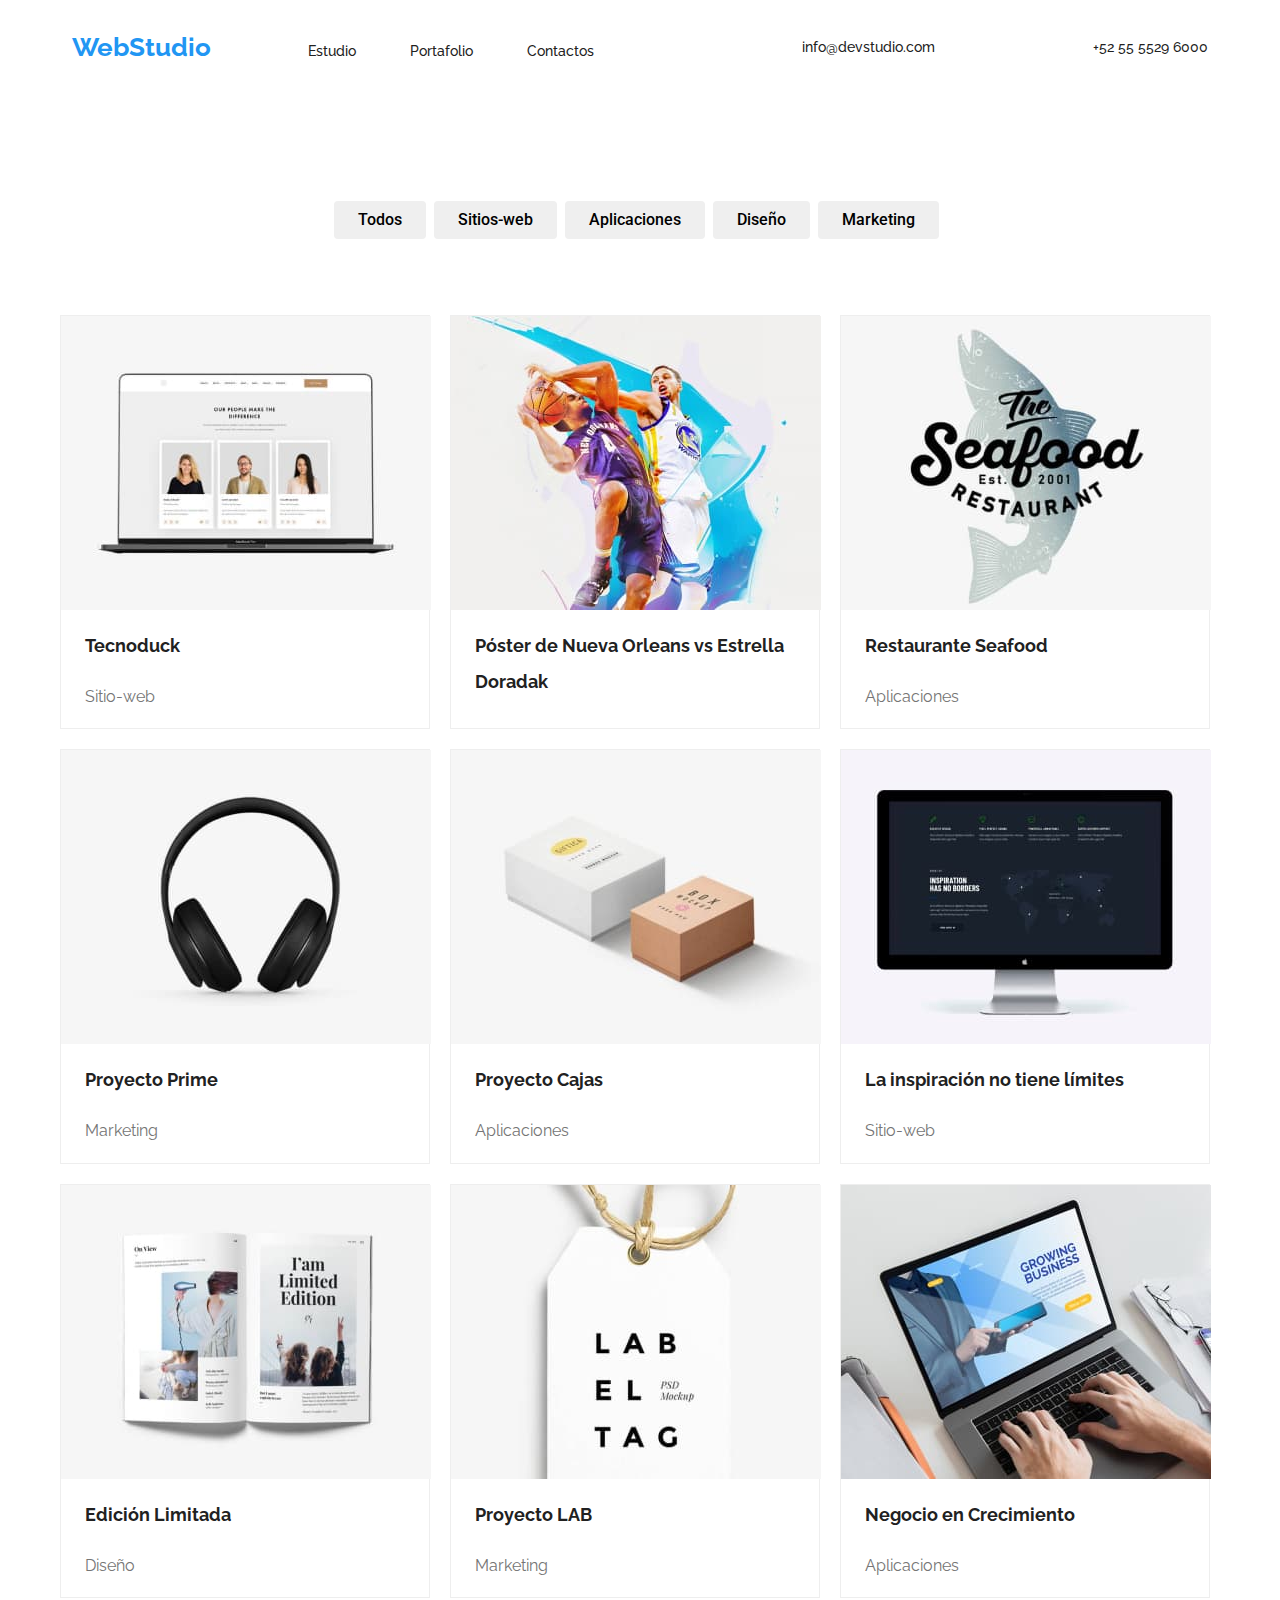
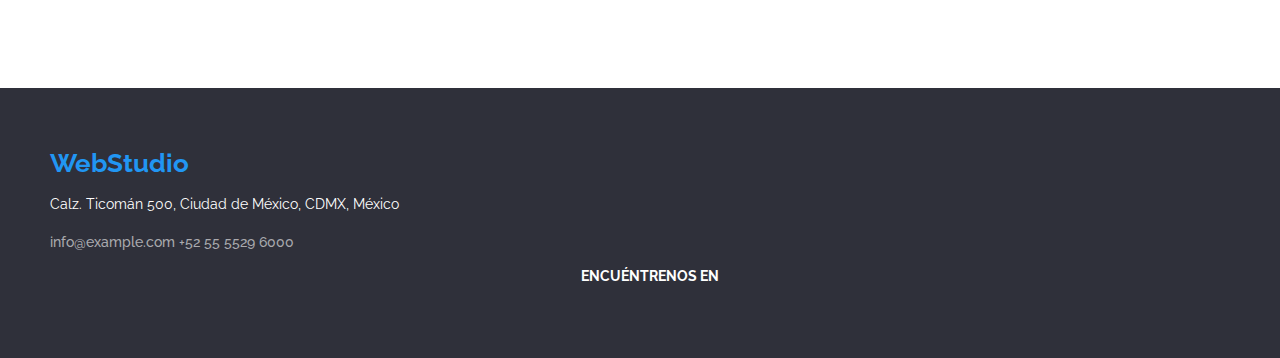
==== portfolio.html @ 9aca6846 "files" ====
<!DOCTYPE html>
<html lang="es">
  <head>
    <meta charset="utf-8" />
    <meta http-equiv="X-UA-Compatible" content="IE=edge" />
    <title>Portafolio</title>
    <meta name="description" content="portfolio" />
    <meta name="viewport" content="width=device-width, initial-scale=1" />
    <link
      rel="stylesheet"
      href="https://cdnjs.cloudflare.com/ajax/libs/modern-normalize/1.0.0/modern-normalize.min.css"
    />
    <link rel="stylesheet" href="css/styles.css" />
    <link
      href="https://fonts.googleapis.com/css2?family=Raleway:wght@700&family=Roboto:wght@400;500;700;900&display=swap"
      rel="stylesheet"
    />
  </head>

  <body>
    <!-- Encabezado de la página -->
    <header>
      <div class="container nav-container">
        <nav>
          <!-- Navegación a otros sitios -->
          <a class="logo" href="/">WebStudio</a>
          <a class="active-link" href="index.html">Estudio</a>
          <a class="active-link" href="portfolio.html">Portafolio</a>
          <a class="active-link" href="">Contactos</a>
        </nav>

        <a class="contact-link" href="mailto:info@devstudio.com"
          >info@devstudio.com</a
        >
        <a class="contact-link" href="tel:+525555296000">+52 55 5529 6000</a>
      </div>
    </header>

    <!-- Contenido único de la página -->
    <main>
      <div class="container buttons">
        <button class="active-button" type="button">Todos</button>
        <button class="active-button" type="button">Sitios-web</button>
        <button class="active-button" type="button">Aplicaciones</button>
        <button class="active-button" type="button">Diseño</button>
        <button class="active-button" type="button">Marketing</button>
      </div>
      <!-- Secciones -->
      <div class="container">
        <section class="project-container">
          <div class="card">
            <img
              class="card-image"
              src="images/1p.jpg"
              alt="Pantalla de un portátil, mostrando tres perfiles dos de mujeres y una de hombre en el centro"
              width="370"
              height="294"
            />
            <h3 class="card-heading list-title">Tecnoduck</h3>
            <p class="card-heading list-description">Sitio-web</p>
          </div>
          <div class="card">
            <img
              class="card-image"
              src="images/2p.jpg"
              alt="Dos hombres jugando baloncesto, uno está vestido de morado, tratando de lanzar el balón, el otro vestido de blanco, impidiendo el lanzamiento"
              width="370"
              height="294"
            />
            <h3 class="card-heading list-title">
              Póster de Nueva Orleans vs Estrella Doradak
            </h3>
          </div>
          <div class="card">
            <img
              class="card-image"
              src="images/3p.jpg"
              alt="Logo del restaurante The Seafood"
              width="370"
              height="294"
            />
            <h3 class="card-heading list-title">Restaurante Seafood</h3>
            <p class="card-heading list-description">Aplicaciones</p>
          </div>
          <div class="card">
            <img
              class="card-image"
              src="images/4p.jpg"
              alt="Un par de auriculares color negro"
              width="370"
              height="294"
            />
            <h3 class="card-heading list-title">Proyecto Prime</h3>
            <p class="card-heading list-description">Marketing</p>
          </div>
          <div class="card">
            <img
              class="card-image"
              src="images/5p.jpg"
              alt="Dos cajas, una blanca el doble de grande que la caja de color café claro"
              width="370"
              height="294"
            />
            <h3 class="card-heading list-title">Proyecto Cajas</h3>
            <p class="card-heading list-description">Aplicaciones</p>
          </div>
          <div class="card">
            <img
              class="card-image"
              src="images/6p.jpg"
              alt="Monitor de la marca Mac, presentando unas estadísticas y un mapa del mundo"
              width="370"
              height="294"
            />
            <h3 class="card-heading list-title">
              La inspiración no tiene límites
            </h3>
            <p class="card-heading list-description">Sitio-web</p>
          </div>

          <div class="card">
            <img
              class="card-image"
              src="images/7p.jpg"
              alt="Un par de auriculares color negro"
              width="370"
              height="294"
            />
            <h3 class="card-heading list-title">Edición Limitada</h3>
            <p class="card-heading list-description">Diseño</p>
          </div>
          <div class="card">
            <img
              class="card-image"
              src="images/8p.jpg"
              alt="Dos cajas, una blanca el doble de grande que la caja de color café claro"
              width="370"
              height="294"
            />
            <h3 class="card-heading list-title">Proyecto LAB</h3>
            <p class="card-heading list-description">Marketing</p>
          </div>
          <div class="card">
            <img
              class="card-image"
              src="images/9p.jpg"
              alt="Monitor de la marca Mac, presentando unas estadísticas y un mapa del mundo"
              width="370"
              height="294"
            />
            <h3 class="card-heading list-title">Negocio en Crecimiento</h3>
            <p class="card-heading list-description">Aplicaciones</p>
          </div>
        </section>
      </div>
    </main>

    <!-- Pie de página -->
    <footer class="footer-container">
      <div class="container">
        <a class="logo" href="/">WebStudio</a>
        <address class="add">
          <p>Calz. Ticomán 500, Ciudad de México, CDMX, México</p>
          <a class="footer-contact-link" href="mailto:info@example.com"
            >info@example.com</a
          >
          <a class="footer-contact-link" href="tel:+525555296000"
            >+52 55 5529 6000</a
          >
        </address>
        <p class="social-media">Encuéntrenos en</p>
      </div>
    </footer>
  </body>
</html>
---- css/styles.css ----
body{
    color: #212121;
    font-family: 'Roboto', sans-serif;
    font-family: 'Raleway', sans-serif;
}

.container{
    width: 1200px;
    margin-left: auto;
    margin-right: auto;
}

/*Navegación a otros sitios*/

.nav-container{
    display: flex;
    padding: 32px;
    justify-content: space-between; 
    align-items: center;
}

.logo{
    color: #2196F3;
    font-family: Raleway !important;
    font-size: 26px;
    font-weight: 700;
    line-height: 1.2;
    text-decoration: none;
    margin-right: 93px;
}
.active-link{
    color: #212121;
    font-size: 14px;
    font-weight: 500;
    line-height: 1.2;
    text-decoration: none;
    margin-right: 50px;
}
.active-link:hover{
    color: #2196F3;
}

.contact-link{
    color: #212121;
    font-size: 14px;
    line-height: 1.2;
    font-weight: 500;
    text-decoration: none;
}

.contact-link:hover{
    color: #2196F3;
}

/*--------------------*/
/*Index*/
/*--------------------*/

/* Contenido único de la página*/

.title-container {
    display: flex;
    height: 600px;
    background-color: #2F303A;
    justify-content: center;
    align-items: center;
    flex-direction: column;
}
.h1-title{
    color: #FFFFFF;
    font-size: 44px;
    font-weight: 900;
    line-height: 1.4;
    text-transform: uppercase;
    text-align: center;
    padding-right: 280px;
    padding-left: 280px;
}

.button-index{
    color: #FFFFFF;
    background-color: #2196F3;
    border: 5px solid #2196F3;
    border-radius: 5px;
    font-size: 16px;
    line-height: 1.9;
    font-weight: 700;
    cursor: pointer;
    
}

/*Valores de la compañía*/

.values-container{
    display: flex;
    margin-right: 30px;
    padding-top: 95px;
    flex-direction: row;
    justify-content: space-between;
    flex-wrap: wrap;
   
}
.values{
    width: 250px;
    display: block;
    font-size: 14px;
    font-weight: 700;
    line-height: 1.1;
    text-transform: uppercase;
    padding-bottom: 10px;
}

.values-description{
    width: 250px;
    display: block;
    color: #757575 !important;
    font-size: 14px;
    line-height: 1.7;
}

/*Secciones*/

.h2-title{
    font-weight: 700;
    font-size: 36px;
    line-height: 1.2px;
    text-align: center;
    padding-top: 94px;
    padding-bottom: 50px;
}

.devices-images{
    display: flex;
    padding-bottom: 94px;
    justify-content: space-between;
}

.member-container{
    background-color:#F5F4FA;
}
.members-section{
    padding-bottom: 94px;
    display: flex;
    justify-content: space-between;
}

.member-card{
    box-sizing: border-box;
    width: 270px;
    background: #FFFFFF;
    box-shadow: 0px 1px 3px rgba(0, 0, 0, 0.12), 0px 1px 1px rgba(0, 0, 0, 0.14), 0px 2px 1px rgba(0, 0, 0, 0.2);
    border-radius: 0px 0px 4px 4px;
}

.member-image{
    display: block;
}

.team-members{
    font-weight: 500;
    font-size: 16px;
    line-height: 1.2;
    text-align: center;
}

.position{
    color: #757575;
    font-weight: 400;
    font-size: 16px;
    line-height: 1.2;
    text-align: center;
}

/*Pie de página*/

.footer-container{
    display: flex;
    padding-top: 60px;
    padding-bottom: 60px;
    padding-left: 20px;
    background-color: #2F303A;
    flex-wrap: wrap;
}

.add{
    color:#FFFFFF;
    font-style: normal;
    font-size: 14px;
    line-height: 1.7;
}

.footer-contact-link{
    color: rgba(255, 255, 255, 0.6);;
    font-style: normal;
    font-size: 14px;
    line-height: 1.2;
    font-weight: 500;
    text-decoration: none;
}

/*--------------------*/
/*Portfolio*/
/*--------------------*/

/*Contenido único de la página*/

.buttons{
    display: flex;
    margin-top: 106px;
    padding-bottom: 56px;
    justify-content: center;
    flex-basis: calc((100%-32px)/5);
}
.active-button{
    font-family: 'Roboto';
    font-size: 16px;
    line-height: 1.6;
    font-weight: 500;
    border:0;
    border-radius: 4px;
    padding: 6px 24px;
    margin-right: 8px;
}

.active-button:hover{
    color: #FFFFFF;
    background-color: #2196F3;
    cursor: pointer;
    box-shadow: 0px 3px 1px rgba(0, 0, 0, 0.1), 0px 1px 2px rgba(0, 0, 0, 0.08), 0px 2px 2px rgba(0, 0, 0, 0.12);
}

/*Secciones*/

.project-container{
    display: flex;
    padding: 20px;
    padding-bottom: 90px;
    flex-wrap: wrap;
    gap: 20px;
}

.card{
    box-sizing: border-box;
    width: 370px;
    background: #FFFFFF;
    border: 1px solid #EEEEEE;
    
}

.card:hover{
    cursor: pointer;
    box-shadow: 0px 1px 1px rgba(0, 0, 0, 0.12), 0px 4px 4px rgba(0, 0, 0, 0.06), 1px 4px 6px rgba(0, 0, 0, 0.16);
}

.card-image{
    display: block;
}

.card-heading{
    padding-right: 24px;
    padding-left: 24px;
}

.list-title{
    font-weight: 700;
    font-size: 18px;
    line-height: 2;
}

.list-description{
    color: #757575 !important;
    font-size: 16px;
    line-height: 1.9;
}

/*Pie de página*/

.social-media{
    display: flex;
    justify-content: center;
    align-self: flex-start;
    color: #FFFFFF;
    background-color: #2F303A;
    font-weight: 700;
    font-size: 14px;
    line-height: 1.1;
    text-transform: uppercase;
}
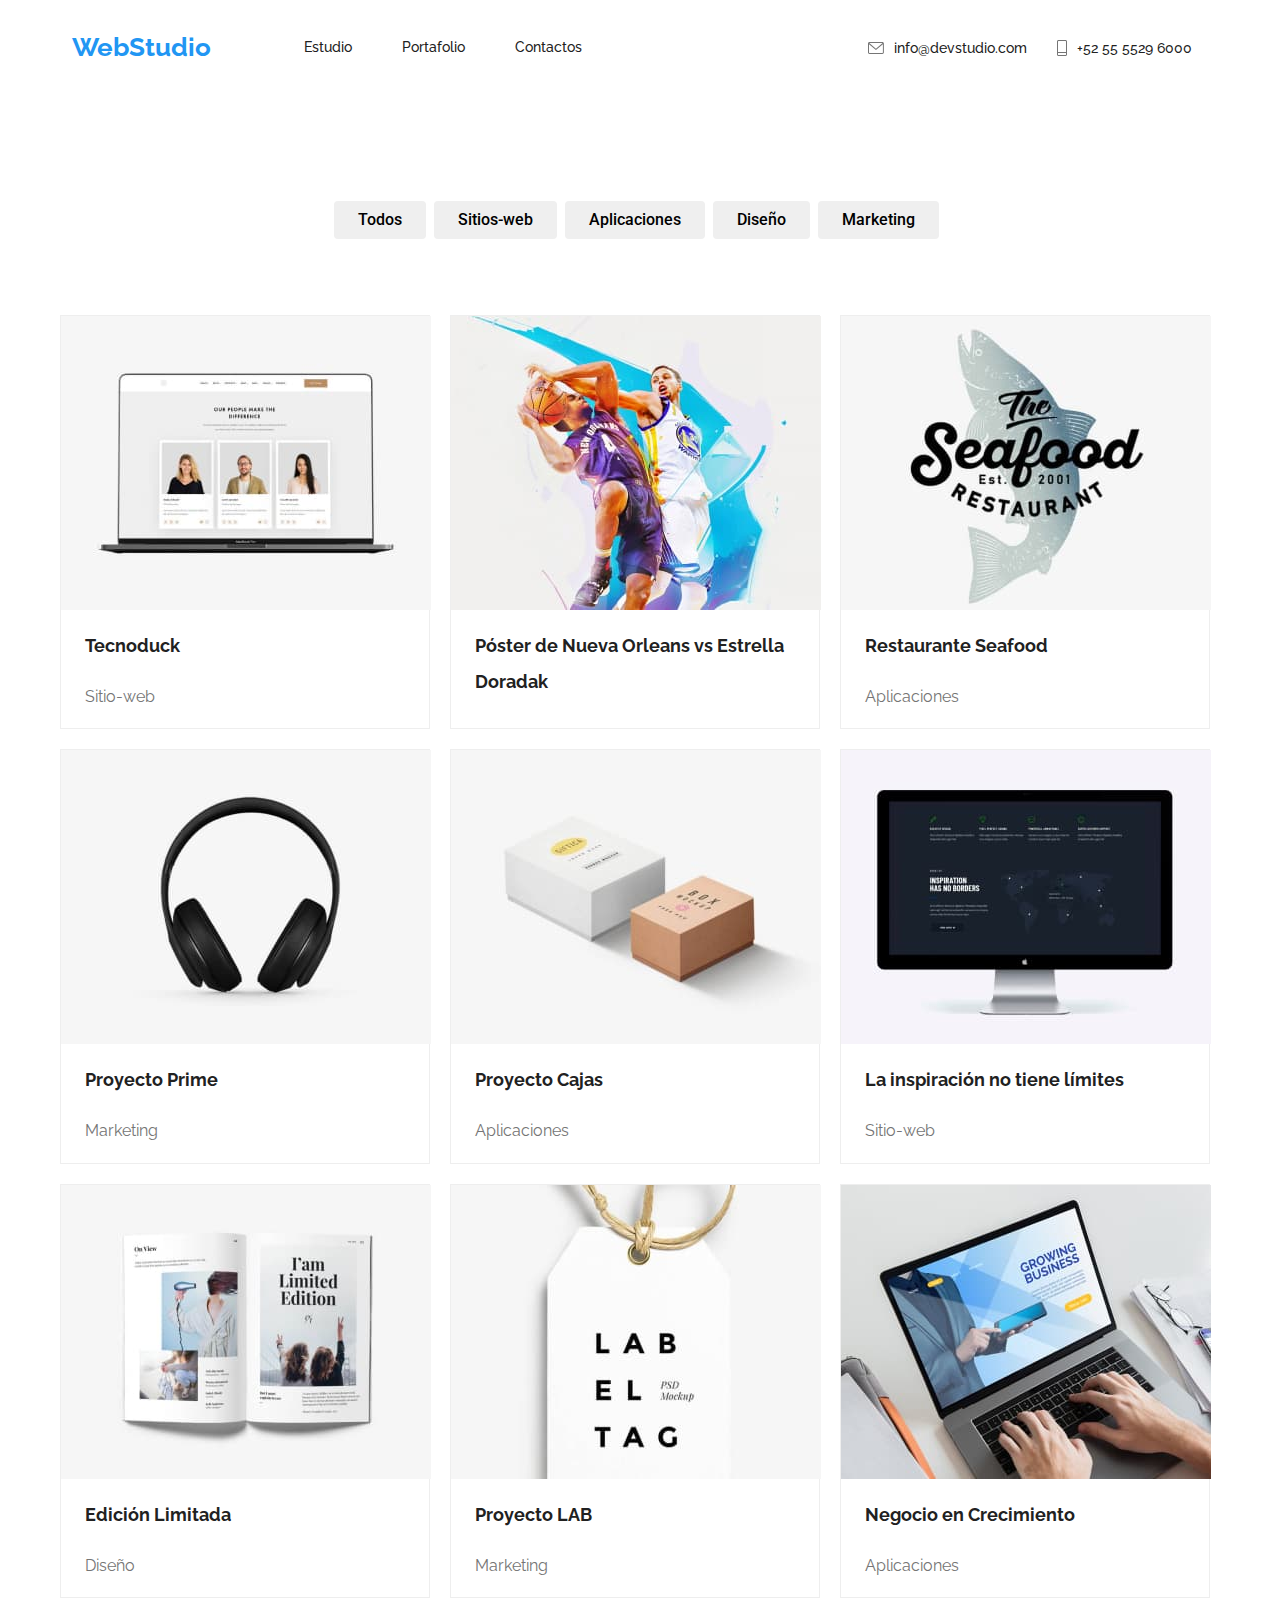
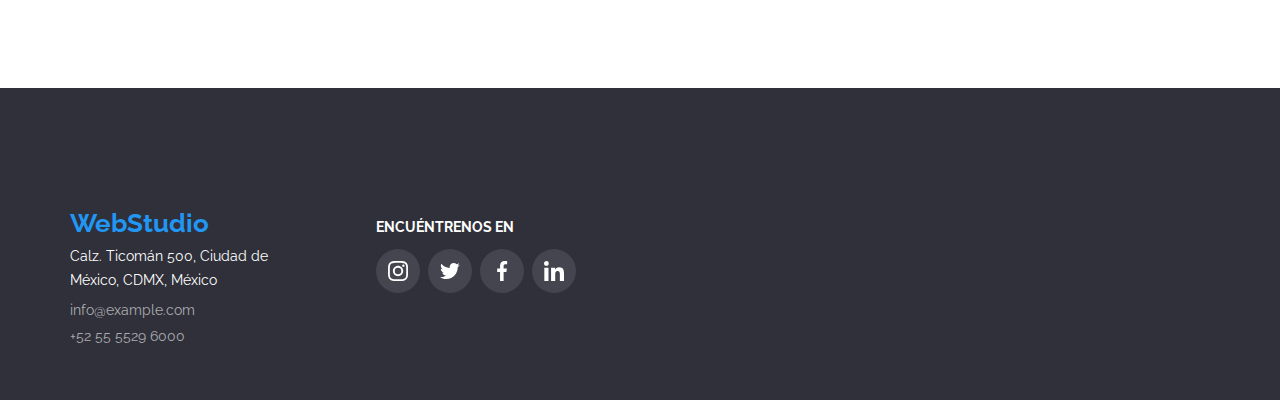
==== commit c78a942c: "svg" ====
--- a/portfolio.html
+++ b/portfolio.html
@@ -20,8 +20,8 @@
   <body>
     <!-- Encabezado de la página -->
     <header>
-      <div class="container nav-container">
-        <nav>
+      <div class="container">
+        <nav class="nav-container">
           <!-- Navegación a otros sitios -->
           <a class="logo" href="/">WebStudio</a>
           <a class="active-link" href="index.html">Estudio</a>
@@ -29,10 +29,18 @@
           <a class="active-link" href="">Contactos</a>
         </nav>
 
-        <a class="contact-link" href="mailto:info@devstudio.com"
-          >info@devstudio.com</a
-        >
-        <a class="contact-link" href="tel:+525555296000">+52 55 5529 6000</a>
+        <div class="contact-container">
+          <svg class="icon" width="16" height="16">
+            <use href="./images/symbol-defs.svg#icon-mail"></use>
+          </svg>
+          <a class="contact-link" href="mailto:info@devstudio.com"
+            >info@devstudio.com</a
+          >
+          <svg class="icon" width="10" height="16">
+            <use href="./images/symbol-defs.svg#icon-cel"></use>
+          </svg>
+          <a class="contact-link" href="tel:+525555296000">+52 55 5529 6000</a>
+        </div>
       </div>
     </header>
 
@@ -158,17 +166,64 @@
     <!-- Pie de página -->
     <footer class="footer-container">
       <div class="container">
-        <a class="logo" href="/">WebStudio</a>
-        <address class="add">
-          <p>Calz. Ticomán 500, Ciudad de México, CDMX, México</p>
-          <a class="footer-contact-link" href="mailto:info@example.com"
-            >info@example.com</a
-          >
-          <a class="footer-contact-link" href="tel:+525555296000"
-            >+52 55 5529 6000</a
-          >
-        </address>
-        <p class="social-media">Encuéntrenos en</p>
+        <div class="footer-container1">
+          <a class="logo" href="/">WebStudio</a>
+          <address class="add">
+            Calz. Ticomán 500, Ciudad de México, CDMX, México
+              <a class="footer-contact-link" href="mailto:info@example.com"
+                >info@example.com</a>
+              <a class="footer-contact-link" href="tel:+525555296000"
+                >+52 55 5529 6000</a
+              >
+          </address>
+        </div>
+        <div class="footer-container2">
+          <p class="social-media">Encuéntrenos en</p>
+          <a href="/">
+            <svg class="icon-footer" width="44" height="44">
+              <use
+                href="./images/symbol-defs.svg#icon-instagram"
+                width="20"
+                height="20"
+                x="12"
+                y="12"
+              ></use>
+            </svg>
+          </a>
+          <a href="/">
+            <svg class="icon-footer" width="44" height="44">
+              <use
+                href="./images/symbol-defs.svg#icon-twiter"
+                width="20"
+                height="20"
+                x="12"
+                y="12"
+              ></use>
+            </svg>
+          </a>
+          <a href="/">
+            <svg class="icon-footer" width="44" height="44">
+              <use
+                href="./images/symbol-defs.svg#icon-facebook"
+                width="20"
+                height="20"
+                x="12"
+                y="12"
+              ></use>
+            </svg>
+          </a>
+          <a href="/">
+            <svg class="icon-footer" width="44" height="44">
+              <use
+                href="./images/symbol-defs.svg#icon-linkedin"
+                width="20"
+                height="20"
+                x="12"
+                y="12"
+              ></use>
+            </svg>
+          </a>
+        </div>
       </div>
     </footer>
   </body>
--- a/css/styles.css
+++ b/css/styles.css
@@ -13,9 +13,9 @@
 /*Navegación a otros sitios*/
 
 .nav-container{
-    display: flex;
+    display: inline-flex;
     padding: 32px;
-    justify-content: space-between; 
+    justify-content: flex-start; 
     align-items: center;
 }
 
@@ -28,6 +28,7 @@
     text-decoration: none;
     margin-right: 93px;
 }
+
 .active-link{
     color: #212121;
     font-size: 14px;
@@ -40,8 +41,24 @@
     color: #2196F3;
 }
 
+.contact-container{
+    display: inline-flex;
+    margin-left: 200px;
+    justify-content: flex-end; 
+    align-items: flex-start;
+}
+.icon{
+    display: inline-flex;
+    margin-right: 10px;
+    fill: #757575;
+}
+
+.icon:hover{
+    fill:#2196F3;
+}
 .contact-link{
     color: #212121;
+    margin-right: 30px;
     font-size: 14px;
     line-height: 1.2;
     font-weight: 500;
@@ -58,13 +75,24 @@
 
 /* Contenido único de la página*/
 
+.container-fluid {
+    height: 600px;
+    background-image: url(./images/fondo1.jpg);
+    background-repeat: no-repeat;
+    background-position: center;
+    background-size: cover;
+  }
+
 .title-container {
-    display: flex;
+    display: flex; 
     height: 600px;
-    background-color: #2F303A;
+    box-sizing: border-box;
+    margin-bottom: 82px;
+    background-color:rgba(47, 48, 58, 0.4);
     justify-content: center;
     align-items: center;
     flex-direction: column;
+     
 }
 .h1-title{
     color: #FFFFFF;
@@ -94,31 +122,39 @@
 .values-container{
     display: flex;
     margin-right: 30px;
-    padding-top: 95px;
+    padding-top: 30px;
     flex-direction: row;
     justify-content: space-between;
     flex-wrap: wrap;
-   
-}
+}
+
+.icon-benefits {
+    display: inline-flex;
+    justify-content: center;
+    background: #F5F4FA;
+    border-radius: 4px;
+    fill: #2a2a2a;
+  }
+
 .values{
+    display: block;
     width: 250px;
-    display: block;
     font-size: 14px;
     font-weight: 700;
     line-height: 1.1;
     text-transform: uppercase;
-    padding-bottom: 10px;
+    margin-bottom: 10px;
 }
 
 .values-description{
+    display: block;
     width: 250px;
-    display: block;
     color: #757575 !important;
     font-size: 14px;
     line-height: 1.7;
 }
 
-/*Secciones*/
+/*A qué nos dedicamos*/
 
 .h2-title{
     font-weight: 700;
@@ -135,6 +171,8 @@
     justify-content: space-between;
 }
 
+/*Nuestro Equipo*/
+
 .member-container{
     background-color:#F5F4FA;
 }
@@ -147,6 +185,7 @@
 .member-card{
     box-sizing: border-box;
     width: 270px;
+    height: 428px;
     background: #FFFFFF;
     box-shadow: 0px 1px 3px rgba(0, 0, 0, 0.12), 0px 1px 1px rgba(0, 0, 0, 0.14), 0px 2px 1px rgba(0, 0, 0, 0.2);
     border-radius: 0px 0px 4px 4px;
@@ -170,19 +209,71 @@
     line-height: 1.2;
     text-align: center;
 }
+.icon-container{
+    display: flex;
+    flex-direction: row;
+    justify-content: center;
+}
+.icon-socialmedia {
+    display: inline-flex;
+    justify-content: center;
+    background:#FFFFFF;
+    border-radius: 50px;
+    fill: #AFB1B8;
+    cursor: pointer;
+  }
+
+  .icon-socialmedia:hover {
+    background: #2196F3;
+    fill: #FFFFFF;
+  }
+
+/*Clientes Regulares*/
+
+.customer-brands{
+    display: flex;
+    margin-bottom: 151px;
+    justify-content: space-between;
+}
+
+.icon-customer {
+    display: inline-flex;
+    justify-content: center;
+    background:#FFFFFF;
+    border: 1px solid #AFB1B8;
+    border-radius: 4px;
+    fill: #AFB1B8;
+    cursor: pointer;
+  }
+
+  .icon-customer:hover {
+    background: #FFFFFF;
+    fill:  #2196F3;
+    border: 1px solid #2196F3;
+  }
 
 /*Pie de página*/
 
 .footer-container{
-    display: flex;
     padding-top: 60px;
-    padding-bottom: 60px;
     padding-left: 20px;
     background-color: #2F303A;
-    flex-wrap: wrap;
+}
+
+.footer-container1{
+    display: inline-flex;
+    height: 252px;
+    padding-top: 60px;
+    padding-left: 20px;
+    background-color: #2F303A;
+    flex-direction:column;
+   
 }
 
 .add{
+    display: block;
+    width: 231px;
+    margin-top: 6px;
     color:#FFFFFF;
     font-style: normal;
     font-size: 14px;
@@ -190,13 +281,50 @@
 }
 
 .footer-contact-link{
+    display: block;
+    width: 231px;
+    margin-top: 9px;
     color: rgba(255, 255, 255, 0.6);;
     font-style: normal;
     font-size: 14px;
     line-height: 1.2;
-    font-weight: 500;
+    font-weight: 400;
     text-decoration: none;
 }
+
+.footer-container2{
+    display: inline-flex;
+    width: 210px;
+    margin-left: 70px;
+    justify-content: flex-start;
+    align-items: baseline;
+    flex-wrap: wrap;
+}
+
+.social-media{
+    display: block;
+    align-self: baseline;
+    margin-right: 30px;
+    color: #FFFFFF;
+    font-weight: 700;
+    font-size: 14px;
+    line-height: 1.1;
+    text-transform: uppercase;
+}
+
+.icon-footer {
+    display: inline-block;
+    margin-right: 8px;
+    background:rgba(255, 255, 255, 0.1);
+    border-radius: 50px;
+    fill: #FFFFFF;
+    cursor: pointer;
+  }
+
+  .icon-footer:hover {
+    background: #2196F3;
+    fill: #FFFFFF;
+  }
 
 /*--------------------*/
 /*Portfolio*/
@@ -275,14 +403,3 @@
 
 /*Pie de página*/
 
-.social-media{
-    display: flex;
-    justify-content: center;
-    align-self: flex-start;
-    color: #FFFFFF;
-    background-color: #2F303A;
-    font-weight: 700;
-    font-size: 14px;
-    line-height: 1.1;
-    text-transform: uppercase;
-}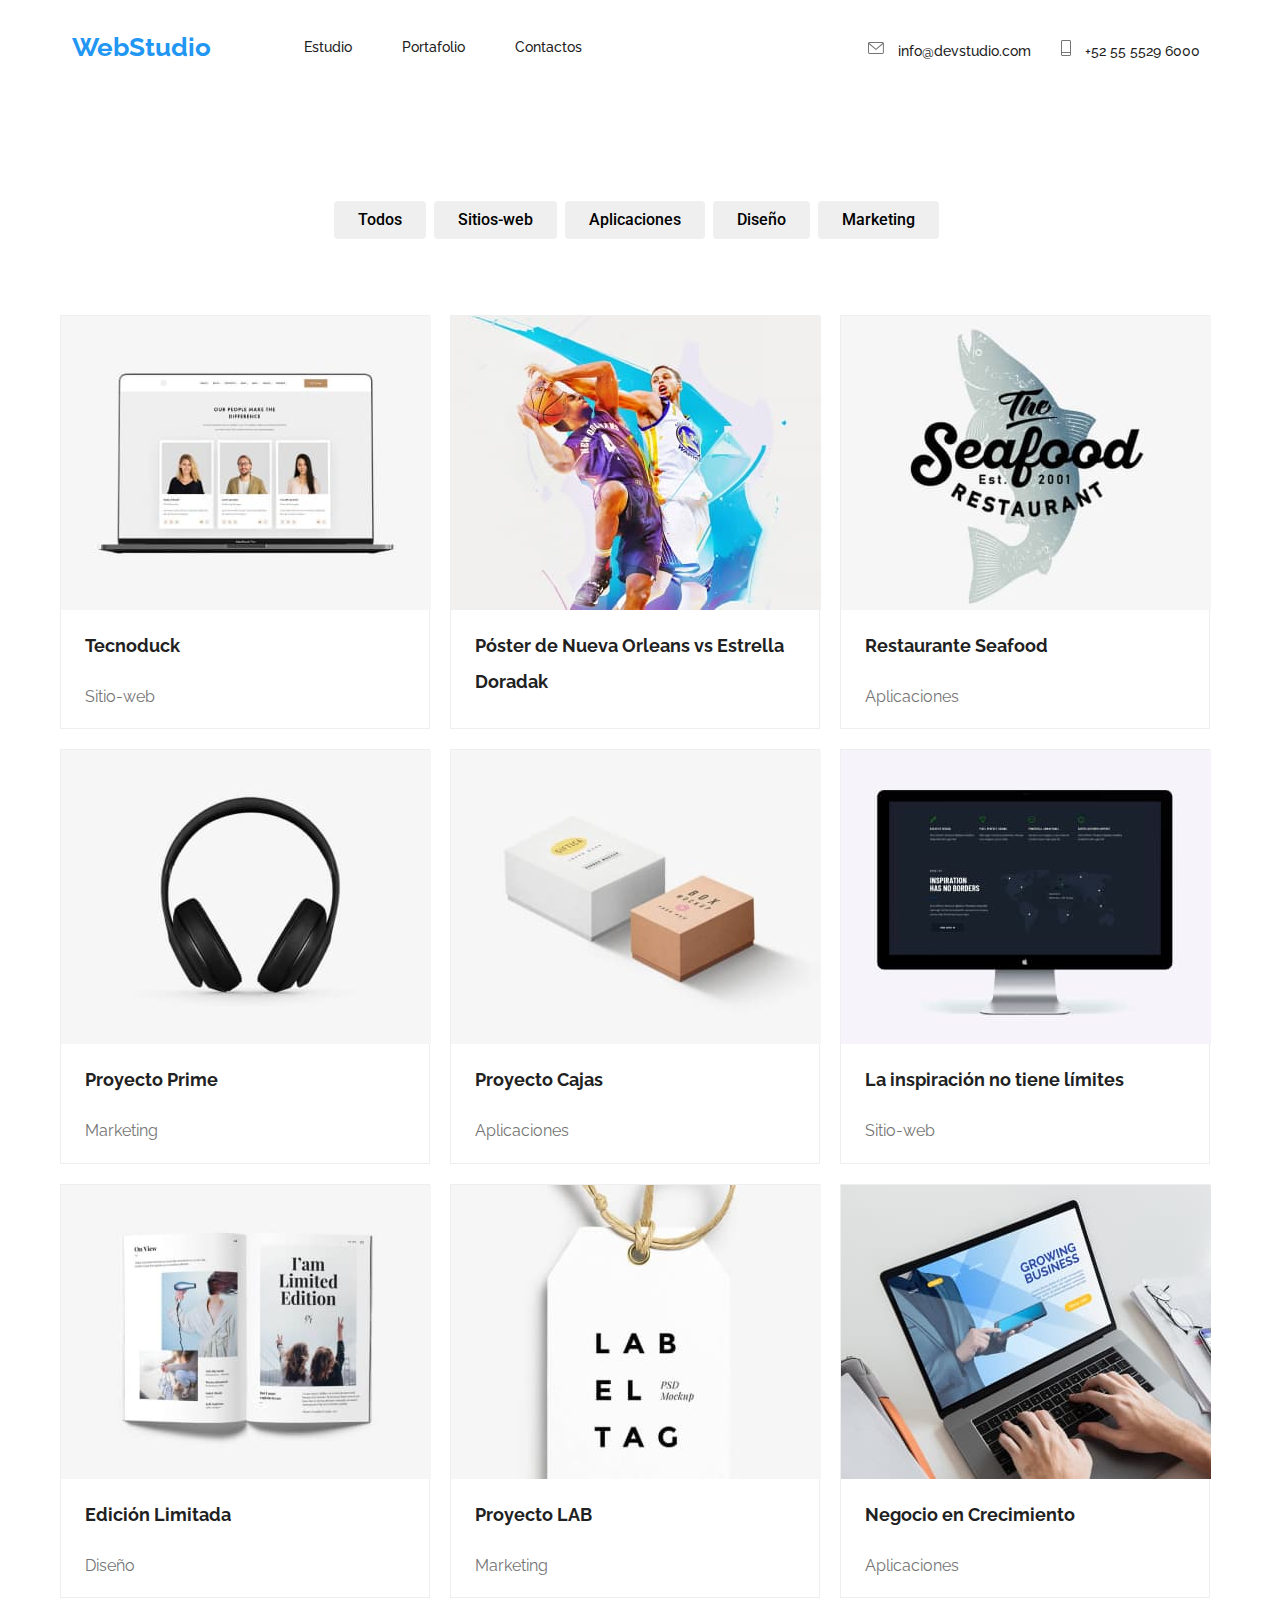
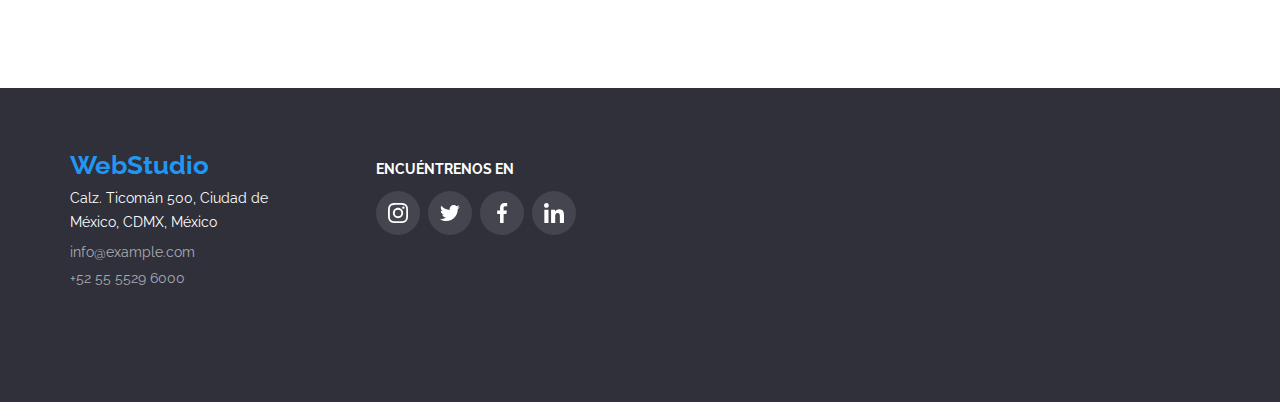
==== commit 191d332e: "hover" ====
--- a/portfolio.html
+++ b/portfolio.html
@@ -30,16 +30,19 @@
         </nav>
 
         <div class="contact-container">
-          <svg class="icon" width="16" height="16">
-            <use href="./images/symbol-defs.svg#icon-mail"></use>
-          </svg>
           <a class="contact-link" href="mailto:info@devstudio.com"
-            >info@devstudio.com</a
+            ><svg class="icon" width="16" height="16">
+              <use href="./images/symbol-defs.svg#icon-mail"></use>
+            </svg>
+            info@devstudio.com</a
           >
-          <svg class="icon" width="10" height="16">
-            <use href="./images/symbol-defs.svg#icon-cel"></use>
-          </svg>
-          <a class="contact-link" href="tel:+525555296000">+52 55 5529 6000</a>
+
+          <a class="contact-link" href="tel:+525555296000">
+            <svg class="icon" width="10" height="16">
+              <use href="./images/symbol-defs.svg#icon-cel"></use>
+            </svg>
+            +52 55 5529 6000</a
+          >
         </div>
       </div>
     </header>
@@ -170,11 +173,12 @@
           <a class="logo" href="/">WebStudio</a>
           <address class="add">
             Calz. Ticomán 500, Ciudad de México, CDMX, México
-              <a class="footer-contact-link" href="mailto:info@example.com"
-                >info@example.com</a>
-              <a class="footer-contact-link" href="tel:+525555296000"
-                >+52 55 5529 6000</a
-              >
+            <a class="footer-contact-link" href="mailto:info@example.com"
+              >info@example.com</a
+            >
+            <a class="footer-contact-link" href="tel:+525555296000"
+              >+52 55 5529 6000</a
+            >
           </address>
         </div>
         <div class="footer-container2">
--- a/css/styles.css
+++ b/css/styles.css
@@ -47,15 +47,13 @@
     justify-content: flex-end; 
     align-items: flex-start;
 }
+
 .icon{
     display: inline-flex;
     margin-right: 10px;
     fill: #757575;
 }
 
-.icon:hover{
-    fill:#2196F3;
-}
 .contact-link{
     color: #212121;
     margin-right: 30px;
@@ -69,31 +67,46 @@
     color: #2196F3;
 }
 
+.contact-link:hover .icon{
+    fill: #2196F3;
+}
+
 /*--------------------*/
 /*Index*/
 /*--------------------*/
 
 /* Contenido único de la página*/
 
-.container-fluid {
+.title-container{
+    display: flex; 
     height: 600px;
-    background-image: url(./images/fondo1.jpg);
+    margin-bottom: 82px;
+    justify-content: center;
+    align-items: center;
+    flex-direction: column;
+}
+
+.title-container::before{
+    content: "";
+    width: 1600px;
+    height: 600px;
+    position: absolute;
+    background-image: url(fondo1.jpg);
     background-repeat: no-repeat;
     background-position: center;
     background-size: cover;
-  }
-
-.title-container {
-    display: flex; 
+    z-index: -1;
+}
+
+.title-container::after{
+    content: "";
+    width: 1600px;
     height: 600px;
-    box-sizing: border-box;
-    margin-bottom: 82px;
-    background-color:rgba(47, 48, 58, 0.4);
-    justify-content: center;
-    align-items: center;
-    flex-direction: column;
-     
-}
+    position: absolute;
+    background: linear-gradient(rgba(47, 48, 58, 0.4), rgba(47, 48, 58, 0.4));
+    z-index: -1;
+}
+
 .h1-title{
     color: #FFFFFF;
     font-size: 44px;
@@ -114,7 +127,6 @@
     line-height: 1.9;
     font-weight: 700;
     cursor: pointer;
-    
 }
 
 /*Valores de la compañía*/
@@ -130,6 +142,7 @@
 
 .icon-benefits {
     display: inline-flex;
+    margin-top: 90px;
     justify-content: center;
     background: #F5F4FA;
     border-radius: 4px;
@@ -165,10 +178,37 @@
     padding-bottom: 50px;
 }
 
-.devices-images{
+.devices{
     display: flex;
     padding-bottom: 94px;
     justify-content: space-between;
+    flex-direction: row;
+    position: relative; 
+}
+.devices-images{
+    position: relative; 
+}
+
+.devices-images::before{
+    content: "";
+    width: 370px;
+    height: 100%;
+    position: absolute;
+    background:linear-gradient(transparent 75%,rgba(47, 48, 58, 0.8)75%,rgba(47, 48, 58, 0.8)99%, transparent 99%);
+}
+
+.text-images{
+    width: 370px;
+    height: 294px;
+}
+
+.text{
+    position: absolute;
+    bottom: 15px;
+    color: #FFFFFF;
+    font-weight: 700;
+    font-size: 14px;
+    margin-left: 90px;
 }
 
 /*Nuestro Equipo*/
@@ -263,11 +303,9 @@
 .footer-container1{
     display: inline-flex;
     height: 252px;
-    padding-top: 60px;
     padding-left: 20px;
     background-color: #2F303A;
     flex-direction:column;
-   
 }
 
 .add{
